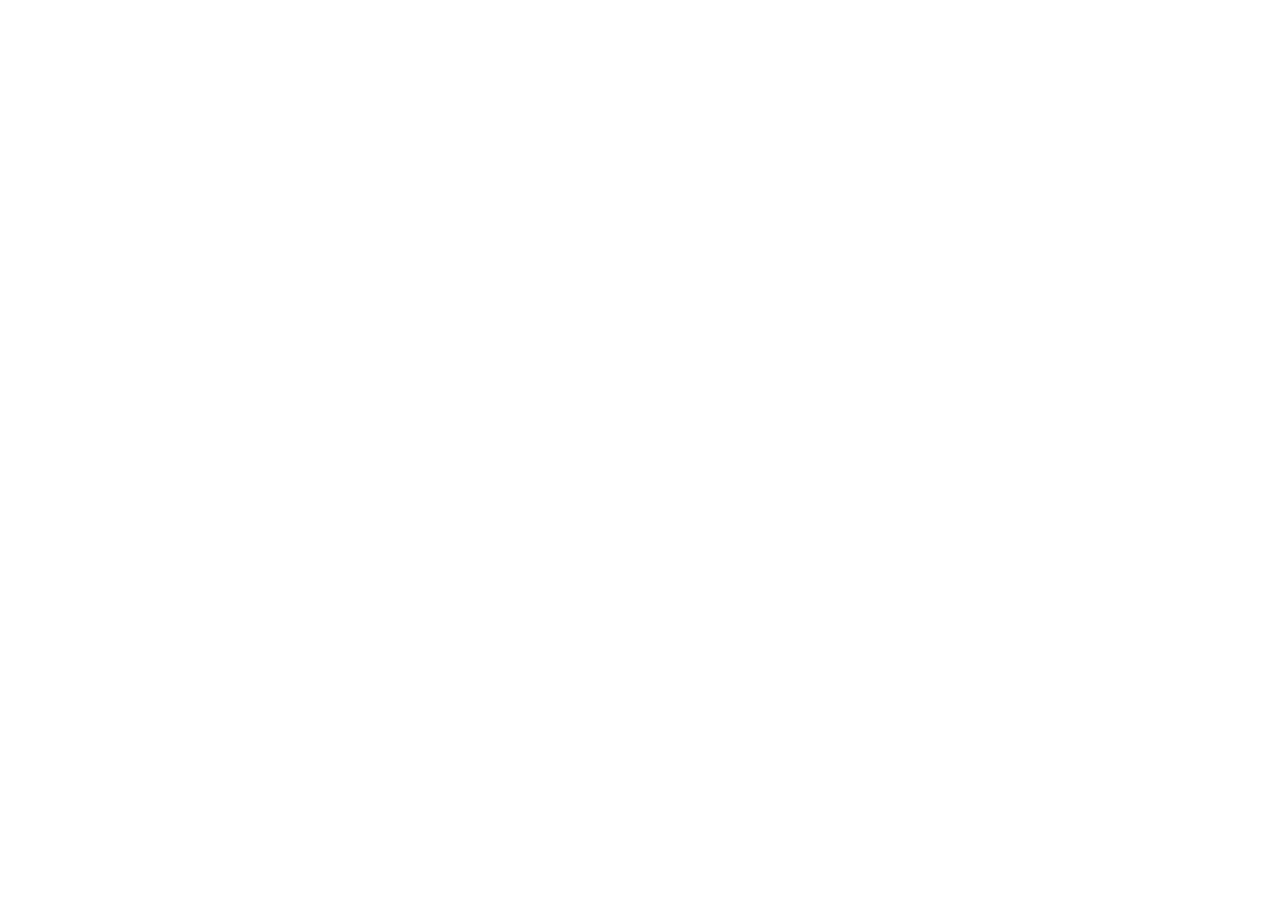
==== index.html @ 307546ee "Add files via upload" ====
<!DOCTYPE html>
<html lang="en">
<head>
  <meta charset="UTF-8">
  <meta name="viewport" content="width=device-width, initial-scale=1.0, maximum-scale=1.0, user-scalable=no">
  <title>Sliding Puzzle</title>
  <link rel="stylesheet" href="styles.css">
  <script src="https://telegram.org/js/telegram-web-app.js"></script>
</head>
<body>
  <div id="app">
    <header>
      <div class="user-info" id="userInfo">Player</div>
      <div class="stats">
        <span>Moves: <span id="moveCount">0</span></span>
        <span>Time: <span id="timeCount">0s</span></span>
      </div>
    </header>

    <div class="controls">
      <select id="difficultySelect" onchange="setDifficulty(parseInt(this.value))">
        <option value="3">3x3</option>
        <option value="4" selected>4x4</option>
        <option value="5">5x5</option>
      </select>
      <button id="previewBtn" onmousedown="showPreview()" onmouseup="hidePreview()" ontouchstart="showPreview()" ontouchend="hidePreview()">Preview</button>
      <button onclick="initGame()">Restart</button>
    </div>

    <div id="gameBoard" class="board"></div>

    <div class="image-picker">
      <h3>Choose Image</h3>
      <div class="image-grid" id="imageGrid">
        <label class="upload-tile">
          <span>+ Upload</span>
          <input type="file" id="uploadInput" accept="image/*" onchange="processUploadedImage(this)">
        </label>
        <!-- Default images will be injected here -->
      </div>
    </div>
  </div>

  <!-- Loading Overlay -->
  <div id="loadingOverlay" class="modal-overlay hidden">
    <div class="spinner"></div>
    <p>Processing...</p>
  </div>

  <!-- Preview Modal for Upload -->
  <div id="uploadPreviewModal" class="modal-overlay hidden">
    <div class="modal-content">
      <h3>Adjust Image</h3>
      <div class="preview-container">
        <canvas id="previewCanvas" width="1000" height="1000"></canvas>
      </div>
      <p id="blurWarning" class="warning hidden">Small image may look blurry.</p>
      <div class="modal-buttons">
        <button onclick="rotatePreview()">Rotate 90°</button>
        <button onclick="confirmUpload()">Use this image</button>
        <button onclick="hideModal('uploadPreviewModal')">Cancel</button>
      </div>
    </div>
  </div>

  <!-- Win Modal -->
  <div id="winModal" class="modal-overlay hidden">
    <div class="modal-content">
      <h2>You Win!</h2>
      <p>Difficulty: <span id="winDifficulty"></span></p>
      <p>Moves: <span id="winMoves"></span></p>
      <p>Time: <span id="winTime"></span>s</p>
      <div class="modal-buttons">
        <button onclick="initGame(); hideModal('winModal')">Play Again</button>
      </div>
    </div>
  </div>

  <!-- Full Image Preview Overlay -->
  <div id="fullPreviewOverlay" class="full-preview hidden">
    <div id="fullPreviewImage"></div>
  </div>

  <script src="script.js"></script>
</body>
</html>
---- styles.css ----
:root {
  --bg-color: #ffffff;
  --text-color: #000000;
  --hint-color: #999999;
  --button-color: #3390ec;
  --button-text-color: #ffffff;
  --secondary-bg-color: #f4f4f5;
  
  --board-size: 320px;
  --tile-gap: 2px;
}

* {
  box-sizing: border-box;
  margin: 0;
  padding: 0;
  -webkit-tap-highlight-color: transparent;
}

body {
  font-family: -apple-system, BlinkMacSystemFont, 'Segoe UI', Roboto, Helvetica, Arial, sans-serif;
  background-color: var(--bg-color);
  color: var(--text-color);
  overscroll-behavior: none;
  user-select: none;
}

#app {
  max-width: 500px;
  margin: 0 auto;
  padding: 16px;
  display: flex;
  flex-direction: column;
  align-items: center;
  min-height: 100vh;
}

header {
  width: 100%;
  display: flex;
  justify-content: space-between;
  align-items: center;
  padding: 10px;
  background: var(--secondary-bg-color);
  border-radius: 8px;
  margin-bottom: 16px;
}

.user-info {
  font-weight: bold;
}

.stats {
  display: flex;
  gap: 16px;
  font-size: 14px;
}

.controls {
  width: 100%;
  display: flex;
  justify-content: center;
  gap: 10px;
  margin-bottom: 20px;
}

button, select {
  background-color: var(--button-color);
  color: var(--button-text-color);
  border: none;
  padding: 8px 16px;
  border-radius: 6px;
  font-size: 14px;
  font-weight: 600;
  cursor: pointer;
  outline: none;
}

button:active {
  opacity: 0.8;
}

.board {
  width: var(--board-size);
  height: var(--board-size);
  background-color: var(--secondary-bg-color);
  position: relative;
  border-radius: 8px;
  overflow: hidden;
  margin-bottom: 24px;
  touch-action: none;
}

.tile {
  position: absolute;
  background-color: var(--button-color);
  border-radius: 4px;
  display: flex;
  justify-content: center;
  align-items: center;
  font-size: 24px;
  font-weight: bold;
  color: #fff;
  transition: transform 0.15s ease-in-out;
  cursor: pointer;
  background-repeat: no-repeat;
}

.tile.empty {
  display: none;
}

.image-picker {
  width: 100%;
  margin-top: 10px;
}

.image-picker h3 {
  margin-bottom: 10px;
  font-size: 16px;
}

.image-grid {
  display: grid;
  grid-template-columns: repeat(4, 1fr);
  gap: 8px;
}

.thumbnail {
  width: 100%;
  aspect-ratio: 1;
  border-radius: 6px;
  background-size: cover;
  background-position: center;
  cursor: pointer;
  border: 2px solid transparent;
}

.thumbnail.selected {
  border-color: var(--button-color);
}

.upload-tile {
  width: 100%;
  aspect-ratio: 1;
  border-radius: 6px;
  background-color: var(--secondary-bg-color);
  display: flex;
  justify-content: center;
  align-items: center;
  cursor: pointer;
  font-size: 12px;
  font-weight: bold;
  color: var(--hint-color);
  border: 2px dashed var(--hint-color);
}

.upload-tile input {
  display: none;
}

.modal-overlay {
  position: fixed;
  top: 0;
  left: 0;
  right: 0;
  bottom: 0;
  background: rgba(0, 0, 0, 0.6);
  display: flex;
  justify-content: center;
  align-items: center;
  z-index: 1000;
}

.modal-overlay.hidden {
  display: none;
}

.modal-content {
  background: var(--bg-color);
  padding: 24px;
  border-radius: 12px;
  text-align: center;
  width: 90%;
  max-width: 320px;
}

.modal-content h2, .modal-content h3 {
  margin-bottom: 16px;
}

.modal-buttons {
  display: flex;
  flex-direction: column;
  gap: 10px;
  margin-top: 20px;
}

.preview-container {
  width: 100%;
  aspect-ratio: 1;
  margin-bottom: 16px;
  background: var(--secondary-bg-color);
  border-radius: 8px;
  overflow: hidden;
}

#previewCanvas {
  width: 100%;
  height: 100%;
  object-fit: contain;
}

.spinner {
  width: 40px;
  height: 40px;
  border: 4px solid var(--hint-color);
  border-top-color: var(--button-color);
  border-radius: 50%;
  animation: spin 1s linear infinite;
  margin-bottom: 16px;
}

@keyframes spin {
  to { transform: rotate(360deg); }
}

.warning {
  color: #e6a23c;
  font-size: 12px;
  margin-top: -8px;
}

.full-preview {
  position: absolute;
  top: 0;
  left: 0;
  width: 100%;
  height: 100%;
  background-color: var(--bg-color);
  z-index: 10;
  border-radius: 8px;
}

#fullPreviewImage {
  width: 100%;
  height: 100%;
  background-size: cover;
  background-position: center;
}
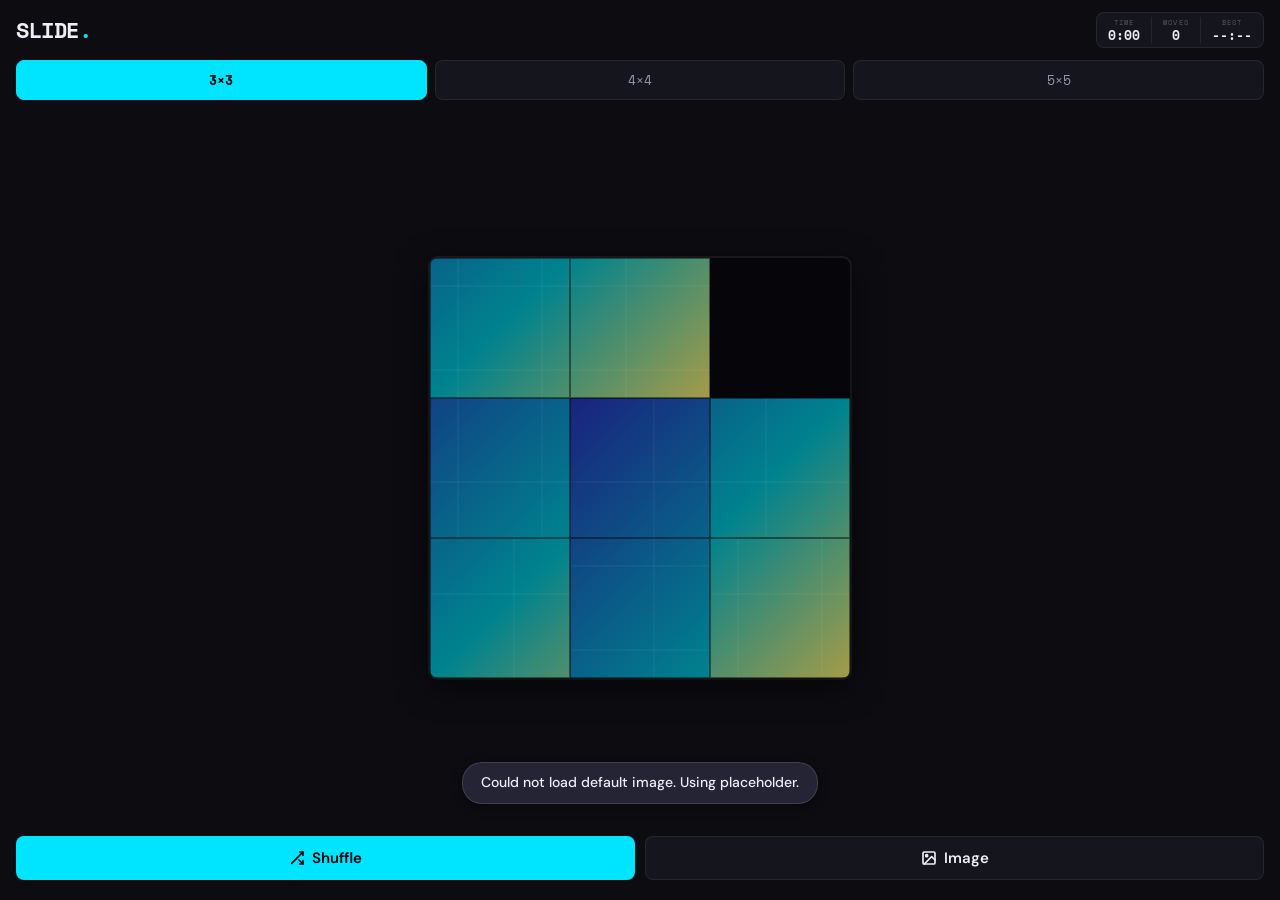
==== commit af1d99ef: "Add files via upload" ====
--- a/index.html
+++ b/index.html
@@ -1,86 +1,185 @@
-<!DOCTYPE html>
-<html lang="en">
-<head>
-  <meta charset="UTF-8">
-  <meta name="viewport" content="width=device-width, initial-scale=1.0, maximum-scale=1.0, user-scalable=no">
-  <title>Sliding Puzzle</title>
-  <link rel="stylesheet" href="styles.css">
-  <script src="https://telegram.org/js/telegram-web-app.js"></script>
-</head>
-<body>
-  <div id="app">
-    <header>
-      <div class="user-info" id="userInfo">Player</div>
-      <div class="stats">
-        <span>Moves: <span id="moveCount">0</span></span>
-        <span>Time: <span id="timeCount">0s</span></span>
-      </div>
-    </header>
-
-    <div class="controls">
-      <select id="difficultySelect" onchange="setDifficulty(parseInt(this.value))">
-        <option value="3">3x3</option>
-        <option value="4" selected>4x4</option>
-        <option value="5">5x5</option>
-      </select>
-      <button id="previewBtn" onmousedown="showPreview()" onmouseup="hidePreview()" ontouchstart="showPreview()" ontouchend="hidePreview()">Preview</button>
-      <button onclick="initGame()">Restart</button>
-    </div>
-
-    <div id="gameBoard" class="board"></div>
-
-    <div class="image-picker">
-      <h3>Choose Image</h3>
-      <div class="image-grid" id="imageGrid">
-        <label class="upload-tile">
-          <span>+ Upload</span>
-          <input type="file" id="uploadInput" accept="image/*" onchange="processUploadedImage(this)">
-        </label>
-        <!-- Default images will be injected here -->
-      </div>
-    </div>
-  </div>
-
-  <!-- Loading Overlay -->
-  <div id="loadingOverlay" class="modal-overlay hidden">
-    <div class="spinner"></div>
-    <p>Processing...</p>
-  </div>
-
-  <!-- Preview Modal for Upload -->
-  <div id="uploadPreviewModal" class="modal-overlay hidden">
-    <div class="modal-content">
-      <h3>Adjust Image</h3>
-      <div class="preview-container">
-        <canvas id="previewCanvas" width="1000" height="1000"></canvas>
-      </div>
-      <p id="blurWarning" class="warning hidden">Small image may look blurry.</p>
-      <div class="modal-buttons">
-        <button onclick="rotatePreview()">Rotate 90°</button>
-        <button onclick="confirmUpload()">Use this image</button>
-        <button onclick="hideModal('uploadPreviewModal')">Cancel</button>
-      </div>
-    </div>
-  </div>
-
-  <!-- Win Modal -->
-  <div id="winModal" class="modal-overlay hidden">
-    <div class="modal-content">
-      <h2>You Win!</h2>
-      <p>Difficulty: <span id="winDifficulty"></span></p>
-      <p>Moves: <span id="winMoves"></span></p>
-      <p>Time: <span id="winTime"></span>s</p>
-      <div class="modal-buttons">
-        <button onclick="initGame(); hideModal('winModal')">Play Again</button>
-      </div>
-    </div>
-  </div>
-
-  <!-- Full Image Preview Overlay -->
-  <div id="fullPreviewOverlay" class="full-preview hidden">
-    <div id="fullPreviewImage"></div>
-  </div>
-
-  <script src="script.js"></script>
-</body>
-</html>+<!DOCTYPE html>
+<html lang="en">
+<head>
+  <meta charset="UTF-8" />
+  <meta name="viewport" content="width=device-width, initial-scale=1.0, maximum-scale=1.0, user-scalable=no" />
+  <meta name="theme-color" content="#0c0c11" />
+  <title>Slide Puzzle</title>
+
+  <!-- Fonts -->
+  <link rel="preconnect" href="https://fonts.googleapis.com" />
+  <link rel="preconnect" href="https://fonts.gstatic.com" crossorigin />
+  <link href="https://fonts.googleapis.com/css2?family=Space+Mono:wght@400;700&family=DM+Sans:opsz,wght@9..40,400;9..40,500;9..40,600&display=swap" rel="stylesheet" />
+
+  <!-- Telegram WebApp SDK (must load before script.js) -->
+  <script src="https://telegram.org/js/telegram-web-app.js"></script>
+
+  <link rel="stylesheet" href="styles.css" />
+</head>
+<body>
+
+  <!-- ================================================
+       OVERLAYS
+       ================================================ -->
+
+  <!-- Loading spinner (image processing) -->
+  <div id="overlay-loading" class="overlay hidden" aria-hidden="true">
+    <div class="spinner"></div>
+    <p class="overlay-label">Processing image…</p>
+  </div>
+
+  <!-- 3-second image preview before puzzle starts -->
+  <div id="overlay-preview" class="overlay overlay--preview hidden" aria-hidden="true">
+    <div class="preview-box">
+      <div id="preview-image-bg"></div>
+      <span class="preview-chip">PREVIEW</span>
+    </div>
+  </div>
+
+
+  <!-- ================================================
+       APP SHELL
+       ================================================ -->
+  <div id="app">
+
+    <!-- Header -->
+    <header class="app-header">
+      <h1 class="app-title">SLIDE<span class="accent-dot">.</span></h1>
+      <div class="stat-bar">
+        <div class="stat-cell">
+          <span class="stat-lbl">TIME</span>
+          <span class="stat-val" id="stat-timer">0:00</span>
+        </div>
+        <div class="stat-sep"></div>
+        <div class="stat-cell">
+          <span class="stat-lbl">MOVES</span>
+          <span class="stat-val" id="stat-moves">0</span>
+        </div>
+        <div class="stat-sep"></div>
+        <div class="stat-cell">
+          <span class="stat-lbl">BEST</span>
+          <span class="stat-val" id="stat-best">--:--</span>
+        </div>
+      </div>
+    </header>
+
+    <!-- Difficulty selector -->
+    <div class="diff-row" role="group" aria-label="Difficulty">
+      <button class="diff-btn active" data-size="3" aria-pressed="true">3×3</button>
+      <button class="diff-btn"        data-size="4" aria-pressed="false">4×4</button>
+      <button class="diff-btn"        data-size="5" aria-pressed="false">5×5</button>
+    </div>
+
+    <!-- Puzzle container -->
+    <div id="puzzle-wrap">
+      <div id="puzzle-grid" role="grid" aria-label="Sliding puzzle"></div>
+    </div>
+
+    <!-- Action buttons -->
+    <div class="action-row">
+      <button id="btn-shuffle" class="btn btn--primary">
+        <!-- shuffle icon -->
+        <svg width="16" height="16" viewBox="0 0 24 24" fill="none" stroke="currentColor" stroke-width="2.5" stroke-linecap="round" stroke-linejoin="round" aria-hidden="true">
+          <polyline points="16 3 21 3 21 8"/><line x1="4" y1="20" x2="21" y2="3"/>
+          <polyline points="21 16 21 21 16 21"/><line x1="15" y1="15" x2="21" y2="21"/>
+        </svg>
+        Shuffle
+      </button>
+      <button id="btn-change-image" class="btn btn--ghost">
+        <!-- image icon -->
+        <svg width="16" height="16" viewBox="0 0 24 24" fill="none" stroke="currentColor" stroke-width="2.5" stroke-linecap="round" stroke-linejoin="round" aria-hidden="true">
+          <rect x="3" y="3" width="18" height="18" rx="2" ry="2"/>
+          <circle cx="8.5" cy="8.5" r="1.5"/>
+          <polyline points="21 15 16 10 5 21"/>
+        </svg>
+        Image
+      </button>
+    </div>
+
+  </div><!-- /#app -->
+
+
+  <!-- ================================================
+       IMAGE PICKER MODAL (bottom sheet)
+       ================================================ -->
+  <div id="modal-picker" class="modal hidden" role="dialog" aria-modal="true" aria-label="Choose image">
+    <div class="modal-backdrop" id="picker-backdrop"></div>
+    <div class="modal-sheet">
+      <div class="sheet-handle"></div>
+      <div class="sheet-title-row">
+        <h2 class="sheet-title">Choose Image</h2>
+        <button class="btn-icon" id="btn-close-picker" aria-label="Close">✕</button>
+      </div>
+      <div class="image-pick-grid" id="image-pick-grid">
+        <!-- Populated by JS -->
+      </div>
+      <label class="btn btn--outline btn--wide" for="file-input">
+        <svg width="17" height="17" viewBox="0 0 24 24" fill="none" stroke="currentColor" stroke-width="2.5" stroke-linecap="round" stroke-linejoin="round" aria-hidden="true">
+          <path d="M21 15v4a2 2 0 0 1-2 2H5a2 2 0 0 1-2-2v-4"/>
+          <polyline points="17 8 12 3 7 8"/><line x1="12" y1="3" x2="12" y2="15"/>
+        </svg>
+        Upload from Device
+      </label>
+      <!-- Hidden file input — triggered by label above -->
+      <input type="file" id="file-input" accept="image/*" class="sr-only" tabindex="-1" />
+    </div>
+  </div>
+
+
+  <!-- ================================================
+       CONFIRM IMAGE MODAL (bottom sheet)
+       ================================================ -->
+  <div id="modal-confirm" class="modal hidden" role="dialog" aria-modal="true" aria-label="Confirm image">
+    <div class="modal-backdrop" id="confirm-backdrop"></div>
+    <div class="modal-sheet">
+      <div class="sheet-handle"></div>
+      <div class="sheet-title-row">
+        <h2 class="sheet-title">Use this image?</h2>
+      </div>
+      <div class="confirm-thumb-wrap">
+        <canvas id="confirm-canvas"></canvas>
+      </div>
+      <div class="sheet-btn-row">
+        <button id="btn-cancel-image" class="btn btn--ghost btn--half">Cancel</button>
+        <button id="btn-use-image"    class="btn btn--primary btn--half">Use Image</button>
+      </div>
+    </div>
+  </div>
+
+
+  <!-- ================================================
+       WIN MODAL (centered dialog)
+       ================================================ -->
+  <div id="modal-win" class="modal modal--center hidden" role="dialog" aria-modal="true" aria-label="Puzzle solved">
+    <div class="modal-backdrop"></div>
+    <div class="modal-sheet modal-sheet--dialog">
+      <p class="win-emoji" aria-hidden="true">🎉</p>
+      <h2 class="win-heading">Puzzle Solved!</h2>
+      <div class="win-stat-row">
+        <div class="win-stat-cell">
+          <span class="win-lbl">Time</span>
+          <span class="win-val" id="win-time">--</span>
+        </div>
+        <div class="win-stat-cell">
+          <span class="win-lbl">Moves</span>
+          <span class="win-val" id="win-moves">--</span>
+        </div>
+        <div class="win-stat-cell win-stat-cell--gold">
+          <span class="win-lbl">Best</span>
+          <span class="win-val" id="win-best">--</span>
+        </div>
+      </div>
+      <button id="btn-play-again" class="btn btn--primary btn--wide">Play Again</button>
+    </div>
+  </div>
+
+
+  <!-- Confetti canvas (above everything) -->
+  <canvas id="confetti-canvas" aria-hidden="true"></canvas>
+
+  <!-- Toast notification -->
+  <div id="toast" class="toast hidden" role="alert" aria-live="assertive"></div>
+
+  <script src="script.js"></script>
+</body>
+</html>
--- a/styles.css
+++ b/styles.css
@@ -1,250 +1,708 @@
-:root {
-  --bg-color: #ffffff;
-  --text-color: #000000;
-  --hint-color: #999999;
-  --button-color: #3390ec;
-  --button-text-color: #ffffff;
-  --secondary-bg-color: #f4f4f5;
-  
-  --board-size: 320px;
-  --tile-gap: 2px;
-}
-
-* {
-  box-sizing: border-box;
-  margin: 0;
-  padding: 0;
-  -webkit-tap-highlight-color: transparent;
-}
-
-body {
-  font-family: -apple-system, BlinkMacSystemFont, 'Segoe UI', Roboto, Helvetica, Arial, sans-serif;
-  background-color: var(--bg-color);
-  color: var(--text-color);
-  overscroll-behavior: none;
-  user-select: none;
-}
-
-#app {
-  max-width: 500px;
-  margin: 0 auto;
-  padding: 16px;
-  display: flex;
-  flex-direction: column;
-  align-items: center;
-  min-height: 100vh;
-}
-
-header {
-  width: 100%;
-  display: flex;
-  justify-content: space-between;
-  align-items: center;
-  padding: 10px;
-  background: var(--secondary-bg-color);
-  border-radius: 8px;
-  margin-bottom: 16px;
-}
-
-.user-info {
-  font-weight: bold;
-}
-
-.stats {
-  display: flex;
-  gap: 16px;
-  font-size: 14px;
-}
-
-.controls {
-  width: 100%;
-  display: flex;
-  justify-content: center;
-  gap: 10px;
-  margin-bottom: 20px;
-}
-
-button, select {
-  background-color: var(--button-color);
-  color: var(--button-text-color);
-  border: none;
-  padding: 8px 16px;
-  border-radius: 6px;
-  font-size: 14px;
-  font-weight: 600;
-  cursor: pointer;
-  outline: none;
-}
-
-button:active {
-  opacity: 0.8;
-}
-
-.board {
-  width: var(--board-size);
-  height: var(--board-size);
-  background-color: var(--secondary-bg-color);
-  position: relative;
-  border-radius: 8px;
-  overflow: hidden;
-  margin-bottom: 24px;
-  touch-action: none;
-}
-
-.tile {
-  position: absolute;
-  background-color: var(--button-color);
-  border-radius: 4px;
-  display: flex;
-  justify-content: center;
-  align-items: center;
-  font-size: 24px;
-  font-weight: bold;
-  color: #fff;
-  transition: transform 0.15s ease-in-out;
-  cursor: pointer;
-  background-repeat: no-repeat;
-}
-
-.tile.empty {
-  display: none;
-}
-
-.image-picker {
-  width: 100%;
-  margin-top: 10px;
-}
-
-.image-picker h3 {
-  margin-bottom: 10px;
-  font-size: 16px;
-}
-
-.image-grid {
-  display: grid;
-  grid-template-columns: repeat(4, 1fr);
-  gap: 8px;
-}
-
-.thumbnail {
-  width: 100%;
-  aspect-ratio: 1;
-  border-radius: 6px;
-  background-size: cover;
-  background-position: center;
-  cursor: pointer;
-  border: 2px solid transparent;
-}
-
-.thumbnail.selected {
-  border-color: var(--button-color);
-}
-
-.upload-tile {
-  width: 100%;
-  aspect-ratio: 1;
-  border-radius: 6px;
-  background-color: var(--secondary-bg-color);
-  display: flex;
-  justify-content: center;
-  align-items: center;
-  cursor: pointer;
-  font-size: 12px;
-  font-weight: bold;
-  color: var(--hint-color);
-  border: 2px dashed var(--hint-color);
-}
-
-.upload-tile input {
-  display: none;
-}
-
-.modal-overlay {
-  position: fixed;
-  top: 0;
-  left: 0;
-  right: 0;
-  bottom: 0;
-  background: rgba(0, 0, 0, 0.6);
-  display: flex;
-  justify-content: center;
-  align-items: center;
-  z-index: 1000;
-}
-
-.modal-overlay.hidden {
-  display: none;
-}
-
-.modal-content {
-  background: var(--bg-color);
-  padding: 24px;
-  border-radius: 12px;
-  text-align: center;
-  width: 90%;
-  max-width: 320px;
-}
-
-.modal-content h2, .modal-content h3 {
-  margin-bottom: 16px;
-}
-
-.modal-buttons {
-  display: flex;
-  flex-direction: column;
-  gap: 10px;
-  margin-top: 20px;
-}
-
-.preview-container {
-  width: 100%;
-  aspect-ratio: 1;
-  margin-bottom: 16px;
-  background: var(--secondary-bg-color);
-  border-radius: 8px;
-  overflow: hidden;
-}
-
-#previewCanvas {
-  width: 100%;
-  height: 100%;
-  object-fit: contain;
-}
-
-.spinner {
-  width: 40px;
-  height: 40px;
-  border: 4px solid var(--hint-color);
-  border-top-color: var(--button-color);
-  border-radius: 50%;
-  animation: spin 1s linear infinite;
-  margin-bottom: 16px;
-}
-
-@keyframes spin {
-  to { transform: rotate(360deg); }
-}
-
-.warning {
-  color: #e6a23c;
-  font-size: 12px;
-  margin-top: -8px;
-}
-
-.full-preview {
-  position: absolute;
-  top: 0;
-  left: 0;
-  width: 100%;
-  height: 100%;
-  background-color: var(--bg-color);
-  z-index: 10;
-  border-radius: 8px;
-}
-
-#fullPreviewImage {
-  width: 100%;
-  height: 100%;
-  background-size: cover;
-  background-position: center;
-}+/* ============================================================
+   SLIDE PUZZLE — styles.css
+   Dark-mode, mobile-first, Telegram Mini App
+   ============================================================ */
+
+/* ---- CSS CUSTOM PROPERTIES ---- */
+:root {
+  /* Palette */
+  --bg:         #0c0c11;
+  --surface:    #15151e;
+  --surface-2:  #1c1c28;
+  --surface-3:  #242434;
+  --border:     rgba(255, 255, 255, 0.07);
+  --border-2:   rgba(255, 255, 255, 0.12);
+  --accent:     #00e5ff;
+  --accent-dim: rgba(0, 229, 255, 0.12);
+  --gold:       #ffd700;
+  --danger:     #ff3d71;
+  --text:       #eeeef8;
+  --text-2:     #9090b0;
+  --text-3:     #55556a;
+
+  /* Telegram theme overrides (set via JS if available) */
+  --tg-bg:     var(--bg);
+  --tg-text:   var(--text);
+  --tg-accent: var(--accent);
+
+  /* Spacing / radius */
+  --r-sm: 8px;
+  --r:    14px;
+  --r-lg: 20px;
+
+  /* Shadows */
+  --shadow-sm: 0 2px 12px rgba(0, 0, 0, 0.4);
+  --shadow:    0 8px 32px rgba(0, 0, 0, 0.55);
+  --shadow-lg: 0 16px 60px rgba(0, 0, 0, 0.7);
+
+  /* Tile transition */
+  --tile-ease: cubic-bezier(0.25, 0.46, 0.45, 0.94);
+}
+
+/* ---- RESET ---- */
+*,
+*::before,
+*::after {
+  box-sizing: border-box;
+  margin: 0;
+  padding: 0;
+}
+
+html,
+body {
+  width: 100%;
+  height: 100%;
+  overflow: hidden;
+}
+
+body {
+  background: var(--bg);
+  color: var(--text);
+  font-family: 'DM Sans', system-ui, sans-serif;
+  font-size: 15px;
+  line-height: 1.4;
+  -webkit-tap-highlight-color: transparent;
+  -webkit-font-smoothing: antialiased;
+  -moz-osx-font-smoothing: grayscale;
+  /* Prevent double-tap zoom on mobile */
+  touch-action: manipulation;
+  user-select: none;
+}
+
+button {
+  cursor: pointer;
+  font-family: inherit;
+  border: none;
+  background: none;
+  -webkit-tap-highlight-color: transparent;
+}
+
+/* ============================================================
+   APP LAYOUT
+   ============================================================ */
+#app {
+  display: flex;
+  flex-direction: column;
+  height: 100dvh;
+  height: 100vh;     /* fallback */
+  padding: 12px 16px 20px;
+  gap: 12px;
+}
+
+/* ============================================================
+   HEADER
+   ============================================================ */
+.app-header {
+  display: flex;
+  align-items: center;
+  justify-content: space-between;
+  flex-shrink: 0;
+}
+
+.app-title {
+  font-family: 'Space Mono', monospace;
+  font-size: 22px;
+  font-weight: 700;
+  letter-spacing: -0.5px;
+  color: var(--text);
+}
+
+.accent-dot {
+  color: var(--accent);
+}
+
+/* Stat bar */
+.stat-bar {
+  display: flex;
+  align-items: center;
+  background: var(--surface);
+  border: 1px solid var(--border);
+  border-radius: var(--r-sm);
+  overflow: hidden;
+}
+
+.stat-cell {
+  display: flex;
+  flex-direction: column;
+  align-items: center;
+  padding: 5px 11px;
+  gap: 1px;
+}
+
+.stat-lbl {
+  font-family: 'Space Mono', monospace;
+  font-size: 7px;
+  font-weight: 400;
+  color: var(--text-3);
+  letter-spacing: 1.2px;
+  text-transform: uppercase;
+}
+
+.stat-val {
+  font-family: 'Space Mono', monospace;
+  font-size: 13px;
+  font-weight: 700;
+  color: var(--text);
+  line-height: 1;
+  min-width: 3ch;
+  text-align: center;
+}
+
+.stat-sep {
+  width: 1px;
+  height: 26px;
+  background: var(--border);
+  flex-shrink: 0;
+}
+
+/* ============================================================
+   DIFFICULTY SELECTOR
+   ============================================================ */
+.diff-row {
+  display: flex;
+  gap: 8px;
+  flex-shrink: 0;
+}
+
+.diff-btn {
+  flex: 1;
+  padding: 9px 0;
+  border-radius: var(--r-sm);
+  border: 1px solid var(--border);
+  background: var(--surface);
+  color: var(--text-2);
+  font-family: 'Space Mono', monospace;
+  font-size: 13px;
+  font-weight: 400;
+  transition: background 0.2s, color 0.2s, border-color 0.2s, transform 0.1s;
+}
+
+.diff-btn.active {
+  background: var(--accent);
+  color: #000;
+  border-color: var(--accent);
+  font-weight: 700;
+}
+
+.diff-btn:not(.active):active {
+  transform: scale(0.95);
+  opacity: 0.75;
+}
+
+/* ============================================================
+   PUZZLE AREA
+   ============================================================ */
+#puzzle-wrap {
+  flex: 1;
+  display: flex;
+  align-items: center;
+  justify-content: center;
+  min-height: 0; /* allow flex shrink */
+}
+
+#puzzle-grid {
+  position: relative;
+  /* Size set via JS */
+  background: #06060a;     /* shows through as the "empty" tile slot */
+  border-radius: var(--r-sm);
+  overflow: hidden;
+  box-shadow: var(--shadow), 0 0 0 2px var(--border);
+}
+
+/* ---- TILE ---- */
+.tile {
+  position: absolute;
+  left: 0;
+  top: 0;
+  /* Transition only transform (GPU composited) */
+  transition: transform 0.13s var(--tile-ease);
+  will-change: transform;
+  cursor: pointer;
+  background-repeat: no-repeat;
+  /* Subtle inner border to visually separate tiles */
+  box-shadow: inset 0 0 0 1px rgba(0, 0, 0, 0.45);
+  /* Tiny radius helps with the seam effect */
+  border-radius: 1px;
+  outline: none;
+}
+
+.tile:active {
+  filter: brightness(1.18);
+  z-index: 2;
+}
+
+.tile:focus-visible {
+  outline: 2px solid var(--accent);
+  outline-offset: -2px;
+  z-index: 3;
+}
+
+/* Disable transitions during instant repositioning (shuffle/init) */
+.tile.no-anim {
+  transition: none !important;
+}
+
+/* ============================================================
+   ACTION ROW
+   ============================================================ */
+.action-row {
+  display: flex;
+  gap: 10px;
+  flex-shrink: 0;
+}
+
+/* ============================================================
+   BUTTONS
+   ============================================================ */
+.btn {
+  display: inline-flex;
+  align-items: center;
+  justify-content: center;
+  gap: 7px;
+  padding: 13px 18px;
+  border-radius: var(--r-sm);
+  border: 1px solid transparent;
+  font-family: 'DM Sans', sans-serif;
+  font-size: 15px;
+  font-weight: 600;
+  line-height: 1;
+  transition: transform 0.1s, opacity 0.15s, background 0.15s;
+  -webkit-tap-highlight-color: transparent;
+}
+
+.btn:active {
+  transform: scale(0.95);
+}
+
+.btn--primary {
+  background: var(--accent);
+  color: #000;
+  flex: 1;
+}
+
+.btn--ghost {
+  background: var(--surface);
+  color: var(--text);
+  border-color: var(--border);
+  flex: 1;
+}
+
+.btn--outline {
+  background: transparent;
+  color: var(--accent);
+  border-color: rgba(0, 229, 255, 0.35);
+}
+
+.btn--wide  { width: 100%; }
+.btn--half  { flex: 1; }
+
+/* Icon-only button (close ×) */
+.btn-icon {
+  background: none;
+  border: none;
+  color: var(--text-2);
+  font-size: 18px;
+  line-height: 1;
+  padding: 6px;
+  border-radius: var(--r-sm);
+  transition: color 0.15s, background 0.15s;
+}
+
+.btn-icon:active {
+  color: var(--text);
+  background: var(--surface-3);
+}
+
+/* Screen-reader only (hidden file input) */
+.sr-only {
+  position: absolute;
+  width: 1px;
+  height: 1px;
+  padding: 0;
+  margin: -1px;
+  overflow: hidden;
+  clip: rect(0 0 0 0);
+  white-space: nowrap;
+  border-width: 0;
+}
+
+/* ============================================================
+   MODALS
+   ============================================================ */
+.modal {
+  position: fixed;
+  inset: 0;
+  z-index: 100;
+  display: flex;
+  align-items: flex-end;   /* bottom-sheet default */
+  pointer-events: none;
+}
+
+.modal.hidden {
+  display: none;
+}
+
+.modal-backdrop {
+  position: absolute;
+  inset: 0;
+  background: rgba(0, 0, 0, 0.65);
+  backdrop-filter: blur(6px);
+  -webkit-backdrop-filter: blur(6px);
+  opacity: 0;
+  transition: opacity 0.3s ease;
+  pointer-events: none;
+}
+
+/* When modal is open, backdrop + sheet are interactive */
+.modal.open .modal-backdrop {
+  opacity: 1;
+  pointer-events: all;
+}
+
+.modal.open {
+  pointer-events: all;
+}
+
+/* ---- BOTTOM SHEET ---- */
+.modal-sheet {
+  position: relative;
+  z-index: 1;
+  width: 100%;
+  background: var(--surface);
+  border-top: 1px solid var(--border-2);
+  border-radius: var(--r-lg) var(--r-lg) 0 0;
+  padding: 10px 16px 36px;
+  display: flex;
+  flex-direction: column;
+  gap: 14px;
+  transform: translateY(100%);
+  transition: transform 0.38s cubic-bezier(0.32, 0.72, 0, 1);
+  max-height: 90vh;
+  overflow-y: auto;
+  -webkit-overflow-scrolling: touch;
+}
+
+.modal.open .modal-sheet {
+  transform: translateY(0);
+}
+
+/* ---- CENTERED DIALOG (win modal) ---- */
+.modal--center {
+  align-items: center;
+  justify-content: center;
+  padding: 20px;
+}
+
+.modal-sheet--dialog {
+  width: 100%;
+  max-width: 320px;
+  border-radius: var(--r-lg);
+  border-top: none;
+  transform: scale(0.88) translateY(16px);
+  opacity: 0;
+  transition: transform 0.38s cubic-bezier(0.34, 1.56, 0.64, 1),
+              opacity 0.28s ease;
+}
+
+.modal--center.open .modal-sheet--dialog {
+  transform: scale(1) translateY(0);
+  opacity: 1;
+}
+
+/* Sheet chrome */
+.sheet-handle {
+  width: 40px;
+  height: 4px;
+  border-radius: 2px;
+  background: var(--border-2);
+  margin: 0 auto 4px;
+  flex-shrink: 0;
+}
+
+.sheet-title-row {
+  display: flex;
+  align-items: center;
+  justify-content: space-between;
+}
+
+.sheet-title {
+  font-family: 'Space Mono', monospace;
+  font-size: 17px;
+  font-weight: 700;
+}
+
+.sheet-btn-row {
+  display: flex;
+  gap: 10px;
+}
+
+/* ============================================================
+   IMAGE PICKER GRID
+   ============================================================ */
+.image-pick-grid {
+  display: grid;
+  grid-template-columns: repeat(3, 1fr);
+  gap: 8px;
+}
+
+.image-thumb {
+  aspect-ratio: 1;
+  border-radius: var(--r-sm);
+  overflow: hidden;
+  border: 2px solid transparent;
+  background: var(--surface-2);
+  cursor: pointer;
+  display: flex;
+  flex-direction: column;
+  align-items: center;
+  padding: 0;
+  transition: border-color 0.2s, transform 0.15s;
+  position: relative;
+}
+
+.image-thumb:active {
+  transform: scale(0.94);
+}
+
+.image-thumb img {
+  width: 100%;
+  flex: 1;
+  object-fit: cover;
+  display: block;
+}
+
+.image-thumb span {
+  font-size: 10px;
+  color: var(--text-2);
+  padding: 3px 4px 4px;
+  font-weight: 500;
+  text-align: center;
+  background: var(--surface-3);
+  width: 100%;
+}
+
+/* ============================================================
+   CONFIRM PREVIEW
+   ============================================================ */
+.confirm-thumb-wrap {
+  display: flex;
+  justify-content: center;
+  align-items: center;
+  background: var(--surface-2);
+  border-radius: var(--r-sm);
+  padding: 4px;
+  overflow: hidden;
+}
+
+#confirm-canvas {
+  display: block;
+  border-radius: calc(var(--r-sm) - 2px);
+  max-width: 100%;
+}
+
+/* ============================================================
+   WIN MODAL CONTENT
+   ============================================================ */
+.win-emoji {
+  font-size: 52px;
+  text-align: center;
+  animation: popIn 0.5s cubic-bezier(0.34, 1.56, 0.64, 1) both;
+}
+
+@keyframes popIn {
+  from { transform: scale(0.3); opacity: 0; }
+  to   { transform: scale(1);   opacity: 1; }
+}
+
+.win-heading {
+  font-family: 'Space Mono', monospace;
+  font-size: 21px;
+  font-weight: 700;
+  text-align: center;
+}
+
+.win-stat-row {
+  display: flex;
+  background: var(--surface-2);
+  border-radius: var(--r-sm);
+  overflow: hidden;
+}
+
+.win-stat-cell {
+  flex: 1;
+  display: flex;
+  flex-direction: column;
+  align-items: center;
+  padding: 14px 6px;
+  gap: 4px;
+}
+
+.win-stat-cell + .win-stat-cell {
+  border-left: 1px solid var(--border);
+}
+
+.win-stat-cell--gold .win-val {
+  color: var(--gold);
+}
+
+.win-lbl {
+  font-family: 'Space Mono', monospace;
+  font-size: 8px;
+  color: var(--text-3);
+  letter-spacing: 1px;
+  text-transform: uppercase;
+}
+
+.win-val {
+  font-family: 'Space Mono', monospace;
+  font-size: 17px;
+  font-weight: 700;
+  color: var(--text);
+}
+
+/* ============================================================
+   OVERLAYS
+   ============================================================ */
+.overlay {
+  position: fixed;
+  inset: 0;
+  z-index: 200;
+  display: flex;
+  flex-direction: column;
+  align-items: center;
+  justify-content: center;
+  gap: 16px;
+  background: rgba(6, 6, 10, 0.88);
+  backdrop-filter: blur(10px);
+  -webkit-backdrop-filter: blur(10px);
+}
+
+.overlay.hidden {
+  display: none;
+}
+
+/* Loading spinner */
+.spinner {
+  width: 46px;
+  height: 46px;
+  border: 3px solid var(--border);
+  border-top-color: var(--accent);
+  border-radius: 50%;
+  animation: spin 0.75s linear infinite;
+}
+
+@keyframes spin {
+  to { transform: rotate(360deg); }
+}
+
+.overlay-label {
+  font-family: 'Space Mono', monospace;
+  font-size: 13px;
+  color: var(--text-3);
+  letter-spacing: 0.5px;
+}
+
+/* Preview overlay */
+.overlay--preview {
+  background: rgba(4, 4, 8, 0.92);
+}
+
+.preview-box {
+  position: relative;
+  width: min(88vw, 380px);
+  aspect-ratio: 1;
+  border-radius: var(--r);
+  overflow: hidden;
+  box-shadow: var(--shadow-lg), 0 0 0 1px var(--border-2);
+}
+
+#preview-image-bg {
+  width: 100%;
+  height: 100%;
+  background-size: cover;
+  background-position: center;
+  animation: zoomIn 0.5s ease both;
+}
+
+@keyframes zoomIn {
+  from { transform: scale(1.06); opacity: 0; }
+  to   { transform: scale(1);    opacity: 1; }
+}
+
+.preview-chip {
+  position: absolute;
+  bottom: 14px;
+  left: 50%;
+  transform: translateX(-50%);
+  background: rgba(0, 0, 0, 0.72);
+  color: var(--text-2);
+  font-family: 'Space Mono', monospace;
+  font-size: 10px;
+  letter-spacing: 2px;
+  padding: 5px 14px;
+  border-radius: 20px;
+  border: 1px solid var(--border-2);
+  backdrop-filter: blur(4px);
+  white-space: nowrap;
+}
+
+/* ============================================================
+   TOAST
+   ============================================================ */
+.toast {
+  position: fixed;
+  bottom: 96px;
+  left: 50%;
+  transform: translateX(-50%) translateY(12px);
+  background: var(--surface-3);
+  color: var(--text);
+  border: 1px solid var(--border-2);
+  padding: 10px 18px;
+  border-radius: 20px;
+  font-size: 14px;
+  font-weight: 500;
+  z-index: 500;
+  opacity: 0;
+  pointer-events: none;
+  transition: opacity 0.22s ease, transform 0.22s ease;
+  white-space: nowrap;
+  max-width: calc(100vw - 32px);
+  text-align: center;
+  box-shadow: var(--shadow-sm);
+}
+
+.toast.hidden {
+  display: none;
+}
+
+.toast.visible {
+  opacity: 1;
+  transform: translateX(-50%) translateY(0);
+}
+
+/* ============================================================
+   CONFETTI CANVAS
+   ============================================================ */
+#confetti-canvas {
+  position: fixed;
+  inset: 0;
+  z-index: 600;
+  pointer-events: none;
+  display: none;
+}
+
+/* ============================================================
+   SCROLLBAR STYLING (modals)
+   ============================================================ */
+.modal-sheet::-webkit-scrollbar {
+  width: 4px;
+}
+
+.modal-sheet::-webkit-scrollbar-track {
+  background: transparent;
+}
+
+.modal-sheet::-webkit-scrollbar-thumb {
+  background: var(--border-2);
+  border-radius: 2px;
+}
